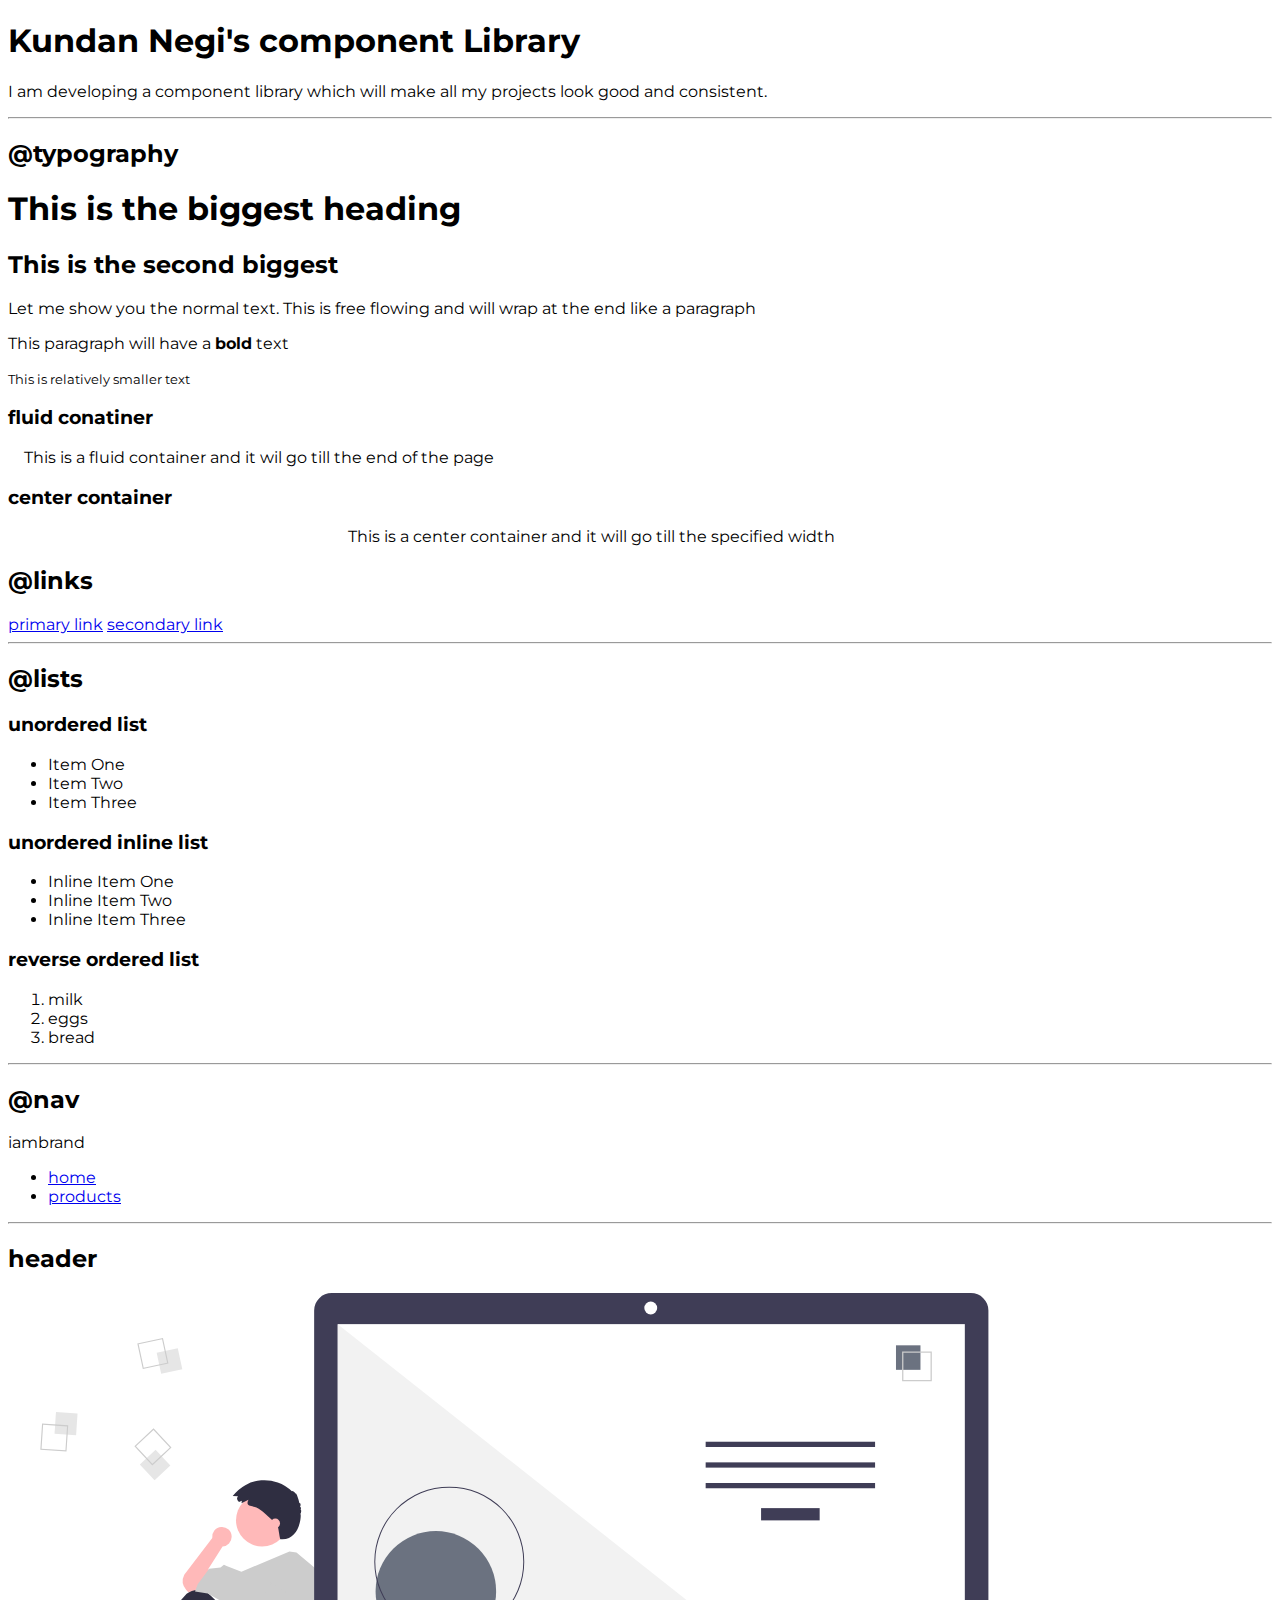
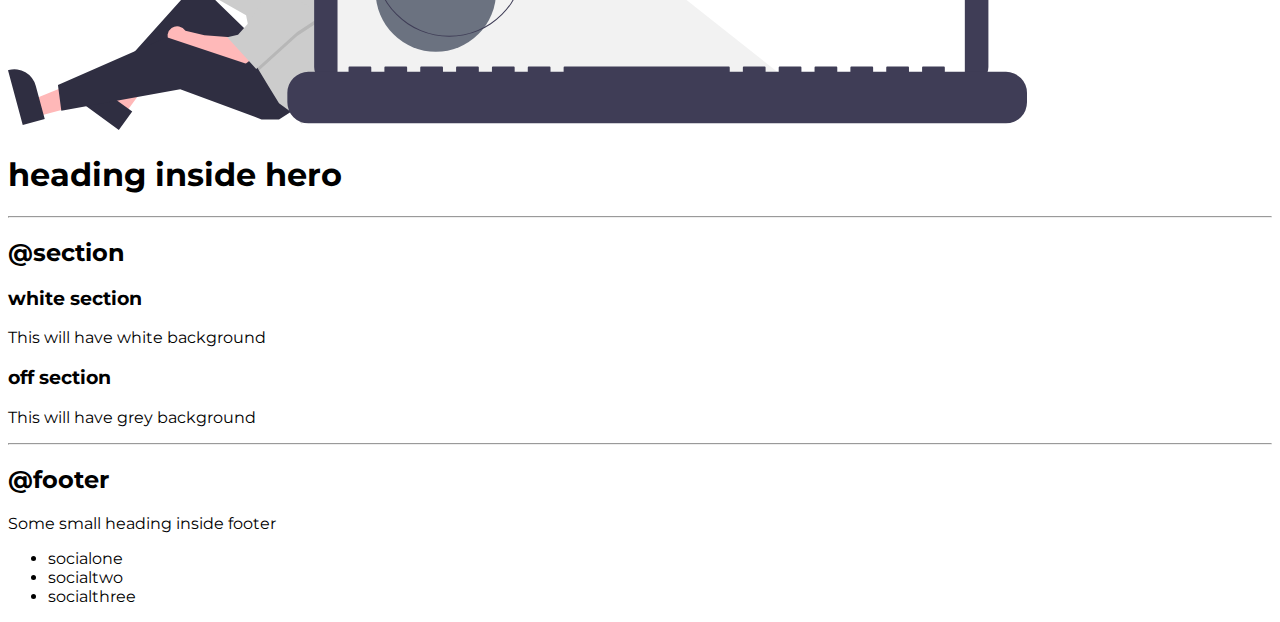
==== index.html @ 370e552e "container" ====
<!DOCTYPE html>
<html lang="en">

<head>
    <meta charset="UTF-8">
    <meta http-equiv="X-UA-Compatible" content="IE=edge">
    <meta name="viewport" content="width=device-width, initial-scale=1.0">
    <title>Component Library</title>
    
    <link href="styles.css" rel="stylesheet" />
</head>

<body>
    <h1 > Kundan Negi's component Library</h1>
    <!--  style="color:red" 2nd way of color-->
    <p >I am developing a component library which will make all my projects look good and consistent.</p>

    <hr>

    <h2>@typography</h2>

    <h1>This is the biggest heading</h1>
    <h2>This is the second biggest</h2>
    <p >Let me show you the normal text. This is free flowing and will wrap at the end like a paragraph</p>
    <p>This paragraph will have a <strong>bold</strong> text</p>
    <small >This is relatively smaller text</small>


    <h3>fluid conatiner</h3>
    <div class="container">This is a fluid container and it wil go till the end of the page</div>

    <h3>center container</h3>
    <div class="container container-center">This is a center container and it will go till the specified width</div>


    <h2>@links</h2>
    <a href="https://www.google.com">primary link</a>
    <a href="https://www.google.com">secondary link</a>


    <hr>


    <h2>@lists</h2>

    <h3>unordered list</h3>

    <ul>
        <li>Item One</li>
        <li>Item Two</li>
        <li>Item Three</li>
    </ul>

    <h3>unordered inline list</h3>

    <ul>
        <li>Inline Item One</li>
        <li>Inline Item Two</li>
        <li>Inline Item Three</li>
    </ul>

    <h3>reverse ordered list</h3>

    <ol>
        <li>milk</li>
        <li>eggs</li>
        <li>bread</li>
    </ol>


    <hr>


    <h2>@nav</h2>

    <nav>
        <div>iambrand</div>
        <ul>
            <li>
                <a href="/">home</a>
            </li>
            <li>
                <a href="/">products</a>
            </li>
        </ul>
    </nav>

    <hr>


    <h2>header</h2>

    <header>
        <img src="images/hero.svg">
        <h1>heading inside hero</h1>
    </header>

    <hr>

    <h2>@section</h2>

    <section>
        <h3>white section</h3>
        <p>This will have white background</p>
    </section>

    <section>
        <h3>off section</h3>
        <p>This will have grey background</p>
    </section>

    <hr>

    <h2>@footer</h2>


    <footer>
        <div>Some small heading inside footer</div>
        <ul>
            <li>socialone</li>
            <li>socialtwo</li>
            <li>socialthree</li>
        </ul>
    </footer>












    <!-- <div style="height: 30vh;">

    </div> -->




</body>

</html>
---- styles.css ----
@import url('https://fonts.googleapis.com/css2?family=Montserrat:wght@400;700&display=swap');

body {
    font-family: 'Montserrat', sans-serif
}

/* container */
.container {
    padding-left: 1rem;
    padding-right: 1 rem;
}

.container-center {
    max-width: 600px;
    margin: auto;
}


.containaer-fluid {
    

}
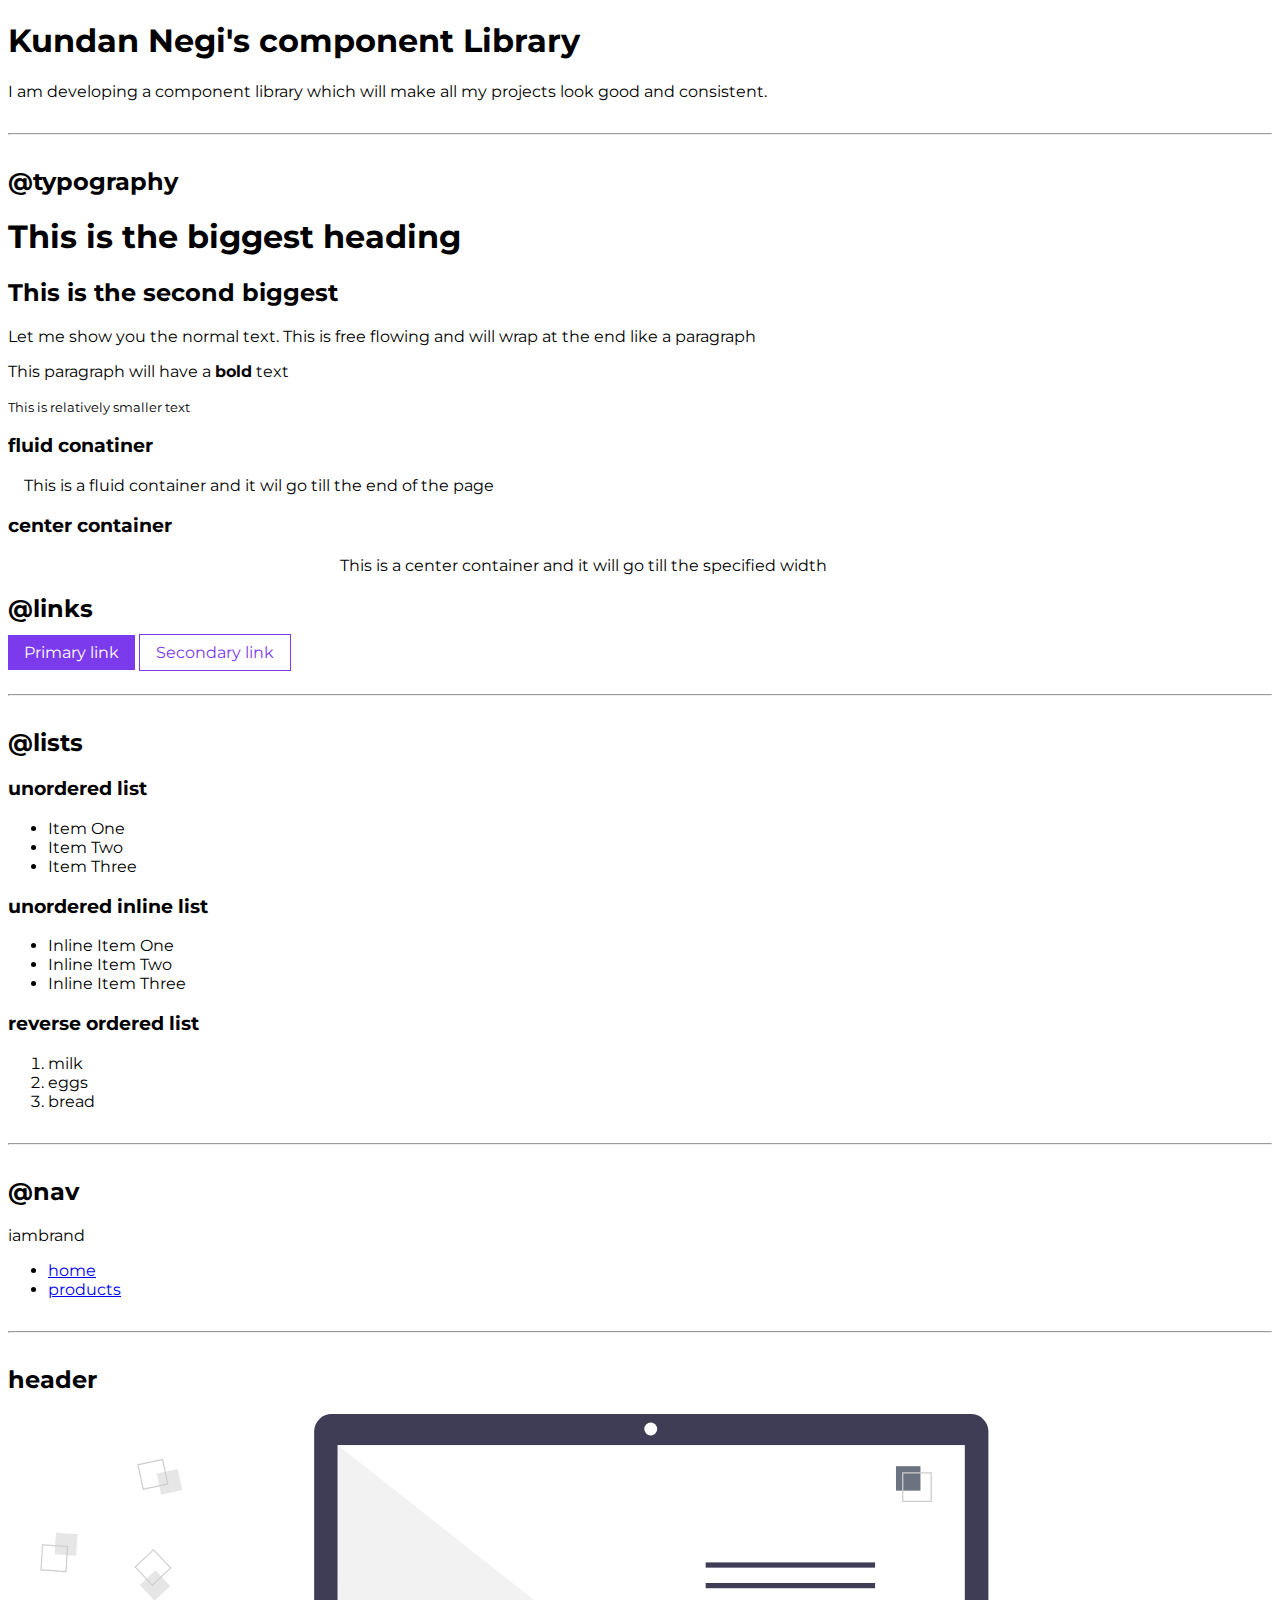
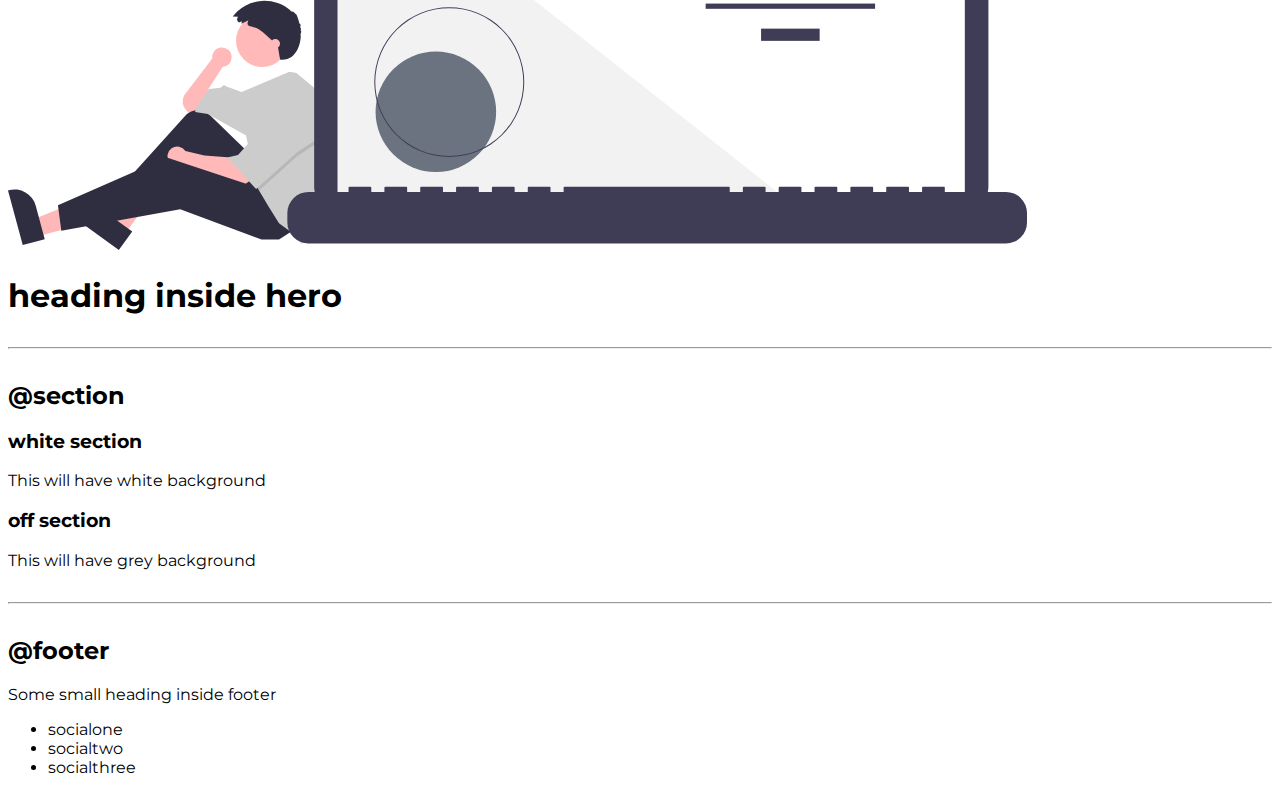
==== commit 67aa6307: "minor fix" ====
--- a/index.html
+++ b/index.html
@@ -34,8 +34,8 @@
 
 
     <h2>@links</h2>
-    <a href="https://www.google.com">primary link</a>
-    <a href="https://www.google.com">secondary link</a>
+    <a class="link link-primary" href="https://www.google.com">Primary link</a>
+    <a class="link link-secondary"href="https://www.google.com">Secondary link</a>
 
 
     <hr>
--- a/styles.css
+++ b/styles.css
@@ -1,13 +1,21 @@
 @import url('https://fonts.googleapis.com/css2?family=Montserrat:wght@400;700&display=swap');
+
+:root {
+    --primary-color:#7C3AED;
+}
 
 body {
     font-family: 'Montserrat', sans-serif
 }
 
+hr {
+    margin: 2rem 0rem;
+}
+
 /* container */
+
 .container {
-    padding-left: 1rem;
-    padding-right: 1 rem;
+    padding: 0rem 1rem;
 }
 
 .container-center {
@@ -15,8 +23,20 @@
     margin: auto;
 }
 
+/* links */
+.link {
+    text-decoration: none;
+    padding: 0.5rem 1rem;
+}
 
-.containaer-fluid {
-    
+.link-primary {
+    background-color: var(--primary-color);
+    border-radius: 0.5 rem;
+    color:white;
+}
 
+.link-secondary {
+    color: var(--primary-color);
+    border-radius: 0.5 rem;
+    border: 1px solid var(--primary-color);
 }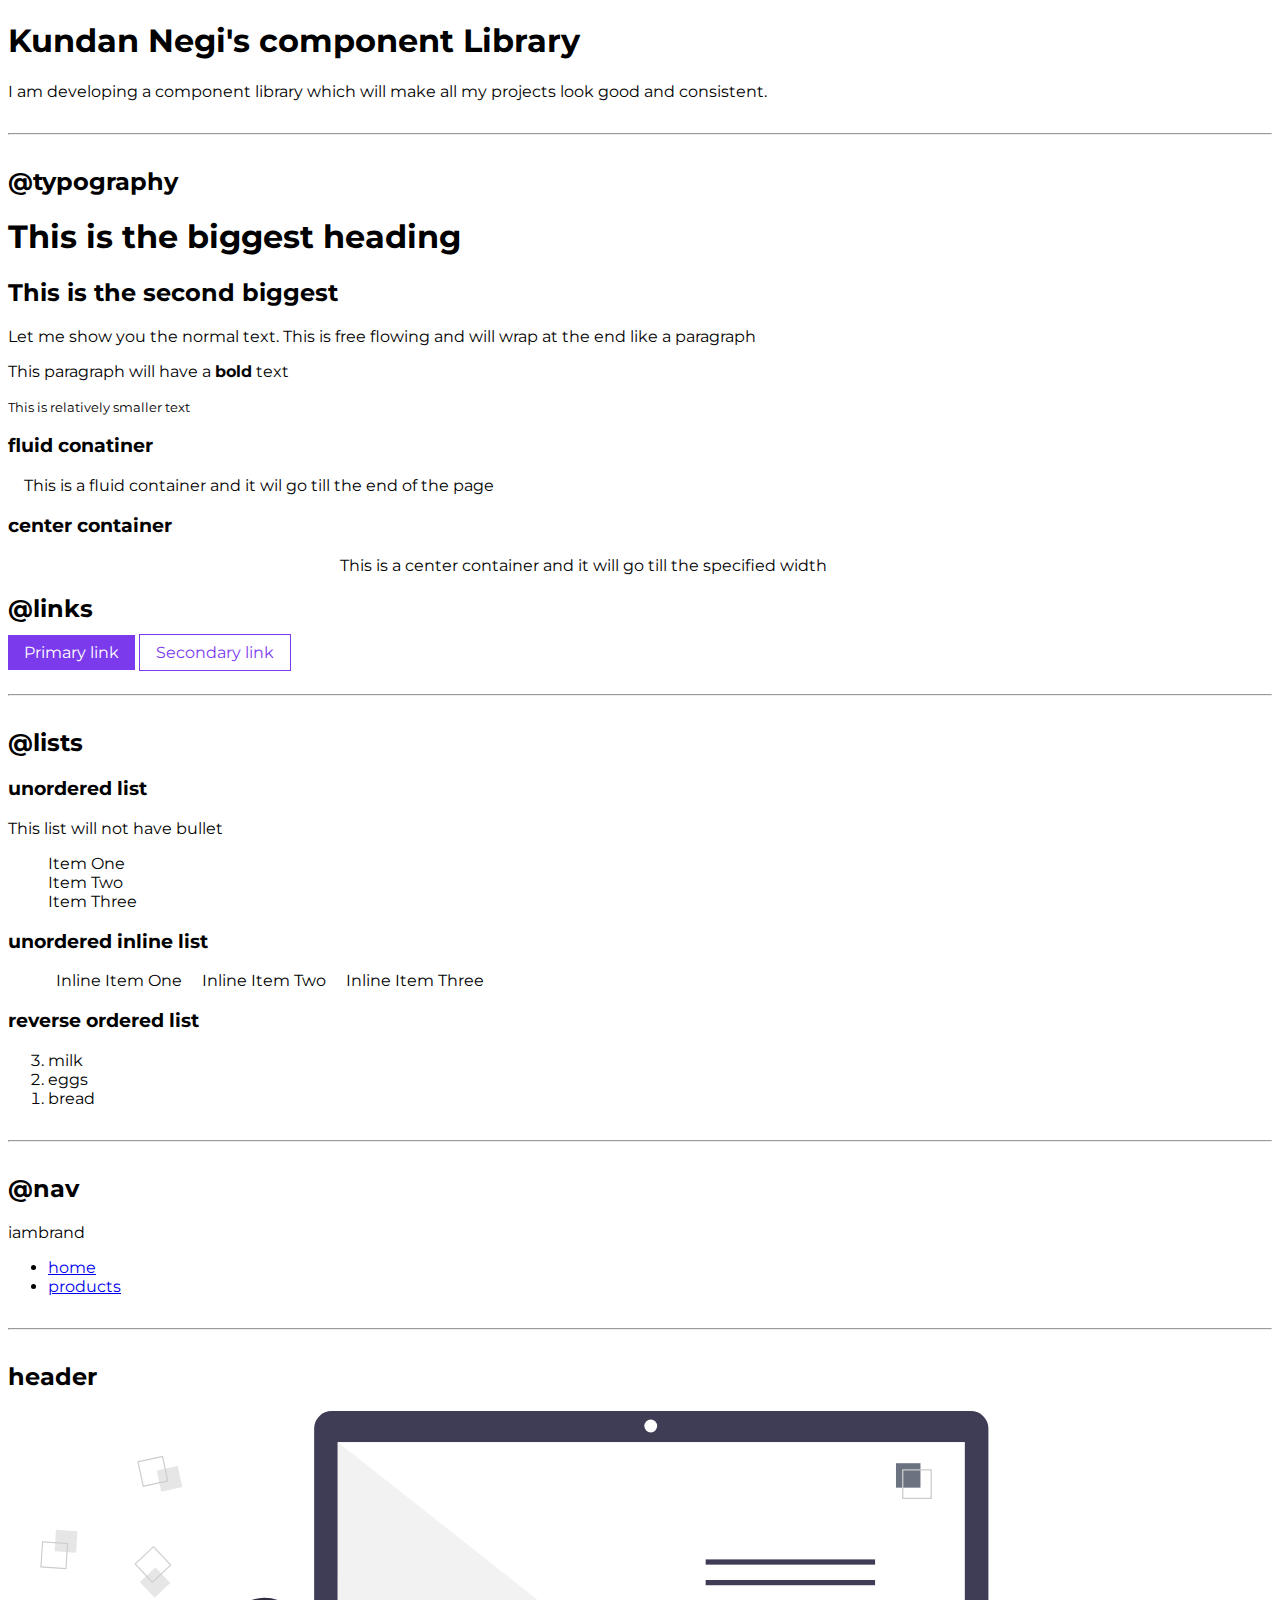
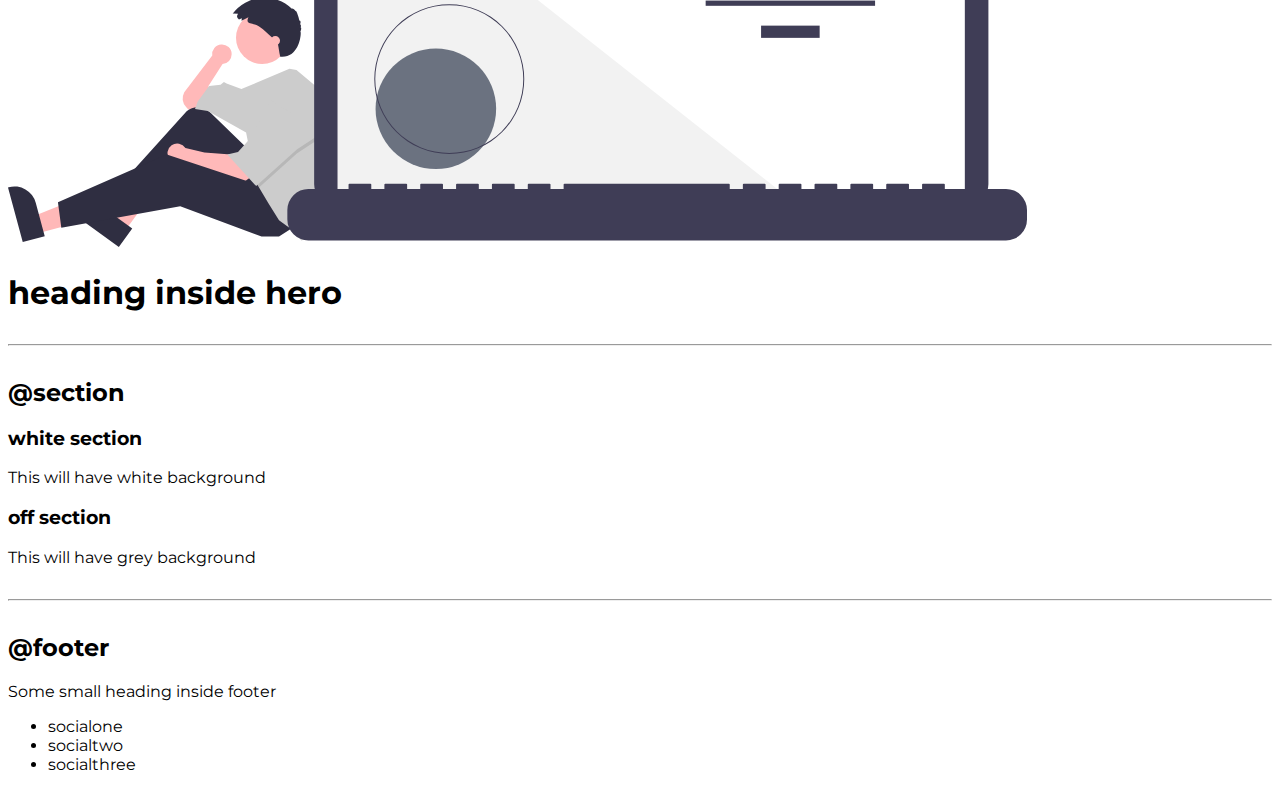
==== commit aba0a20b: "list" ====
--- a/index.html
+++ b/index.html
@@ -44,8 +44,8 @@
     <h2>@lists</h2>
 
     <h3>unordered list</h3>
-
-    <ul>
+    <p>This list will not have bullet</p>
+    <ul class="list-non-bullet">
         <li>Item One</li>
         <li>Item Two</li>
         <li>Item Three</li>
@@ -53,15 +53,15 @@
 
     <h3>unordered inline list</h3>
 
-    <ul>
-        <li>Inline Item One</li>
-        <li>Inline Item Two</li>
-        <li>Inline Item Three</li>
+    <ul class="list-non-bullet">
+        <li class="list-item-inline">Inline Item One</li>
+        <li class="list-item-inline">Inline Item Two</li>
+        <li class="list-item-inline">Inline Item Three</li>
     </ul>
 
     <h3>reverse ordered list</h3>
 
-    <ol>
+    <ol reversed>
         <li>milk</li>
         <li>eggs</li>
         <li>bread</li>
--- a/styles.css
+++ b/styles.css
@@ -39,4 +39,15 @@
     color: var(--primary-color);
     border-radius: 0.5 rem;
     border: 1px solid var(--primary-color);
+}
+
+/* lists */
+
+.list-non-bullet {
+    list-style: none;
+}
+
+.list-item-inline {
+    display: inline;
+    padding: 0rem 0.5rem;
 }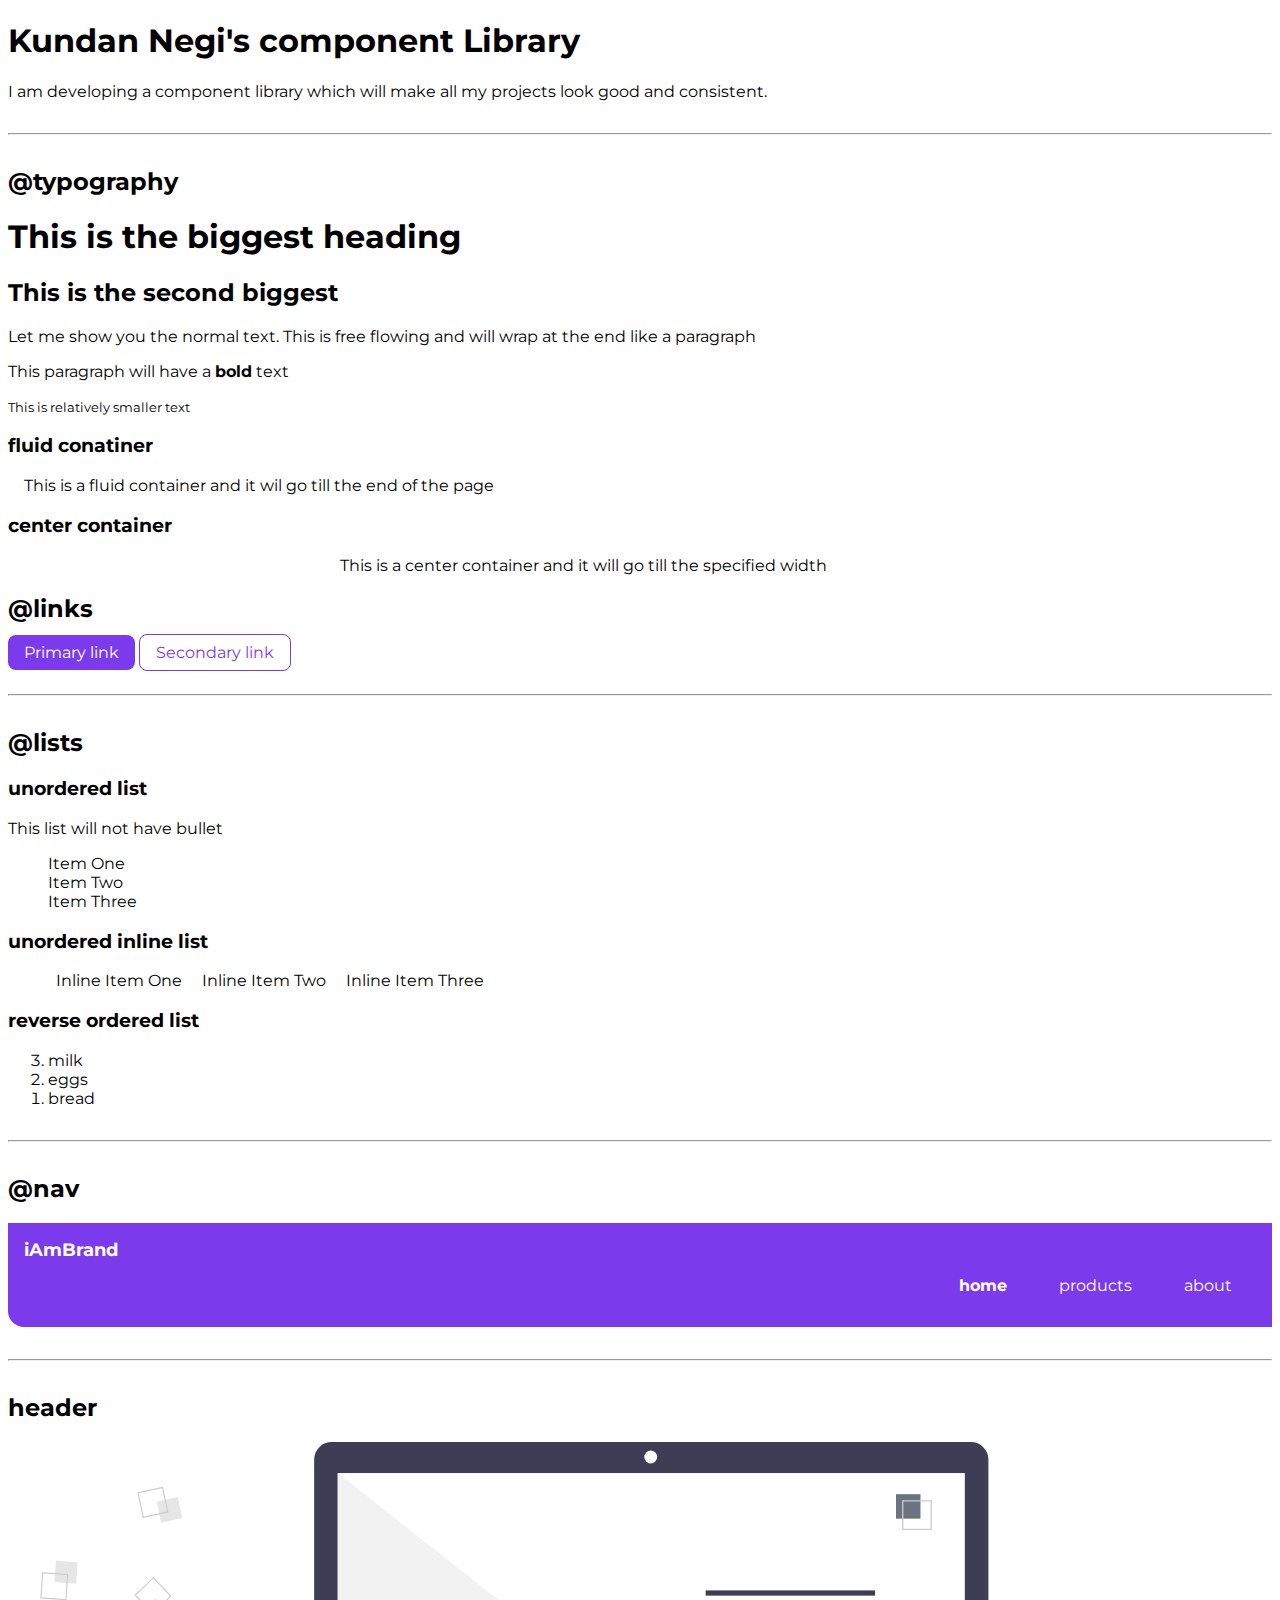
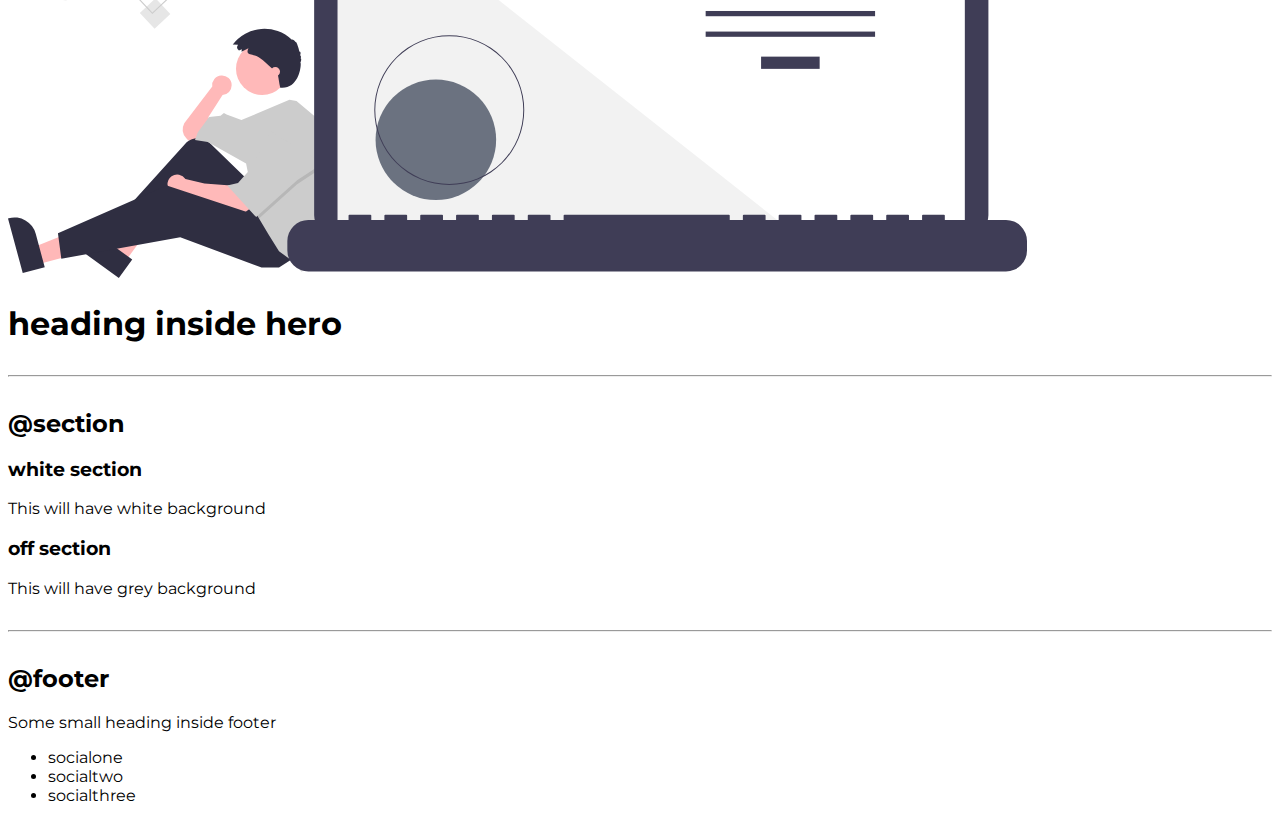
==== commit a701aa44: "navigation" ====
--- a/index.html
+++ b/index.html
@@ -73,14 +73,17 @@
 
     <h2>@nav</h2>
 
-    <nav>
-        <div>iambrand</div>
-        <ul>
-            <li>
-                <a href="/">home</a>
+    <nav class="navigation container">
+        <div class="nav-brand">iAmBrand</div>
+        <ul class="list-non-bullet nav-pills">
+            <li class="list-item-inline">
+                <a class="link link-active" href="/">home</a>
             </li>
-            <li>
-                <a href="/">products</a>
+            <li class="list-item-inline">
+                <a class="link" href="/">products</a>
+            </li>
+            <li class="list-item-inline">
+                <a class="link" href="/">about</a>
             </li>
         </ul>
     </nav>
--- a/styles.css
+++ b/styles.css
@@ -31,13 +31,13 @@
 
 .link-primary {
     background-color: var(--primary-color);
-    border-radius: 0.5 rem;
+    border-radius: 0.5rem;
     color:white;
 }
 
 .link-secondary {
     color: var(--primary-color);
-    border-radius: 0.5 rem;
+    border-radius: 0.5rem;
     border: 1px solid var(--primary-color);
 }
 
@@ -50,4 +50,32 @@
 .list-item-inline {
     display: inline;
     padding: 0rem 0.5rem;
+}
+
+/* navigation */
+
+.navigation {
+    background-color: var(--primary-color);
+    color:white;
+    padding: 1rem;
+    border-bottom-left-radius: 1rem;
+}
+
+.navigation .nav-brand {
+    font-weight: bold;
+    font-size: 1.1rem;
+}
+
+/* If link class inside navigation class being used */
+.navigation .link {
+    color:white;
+}
+
+/* nav-pills class used inside navigation class */
+.navigation .nav-pills {
+    text-align: right;
+}
+
+.navigation .link-active {
+    font-weight: bold;
 }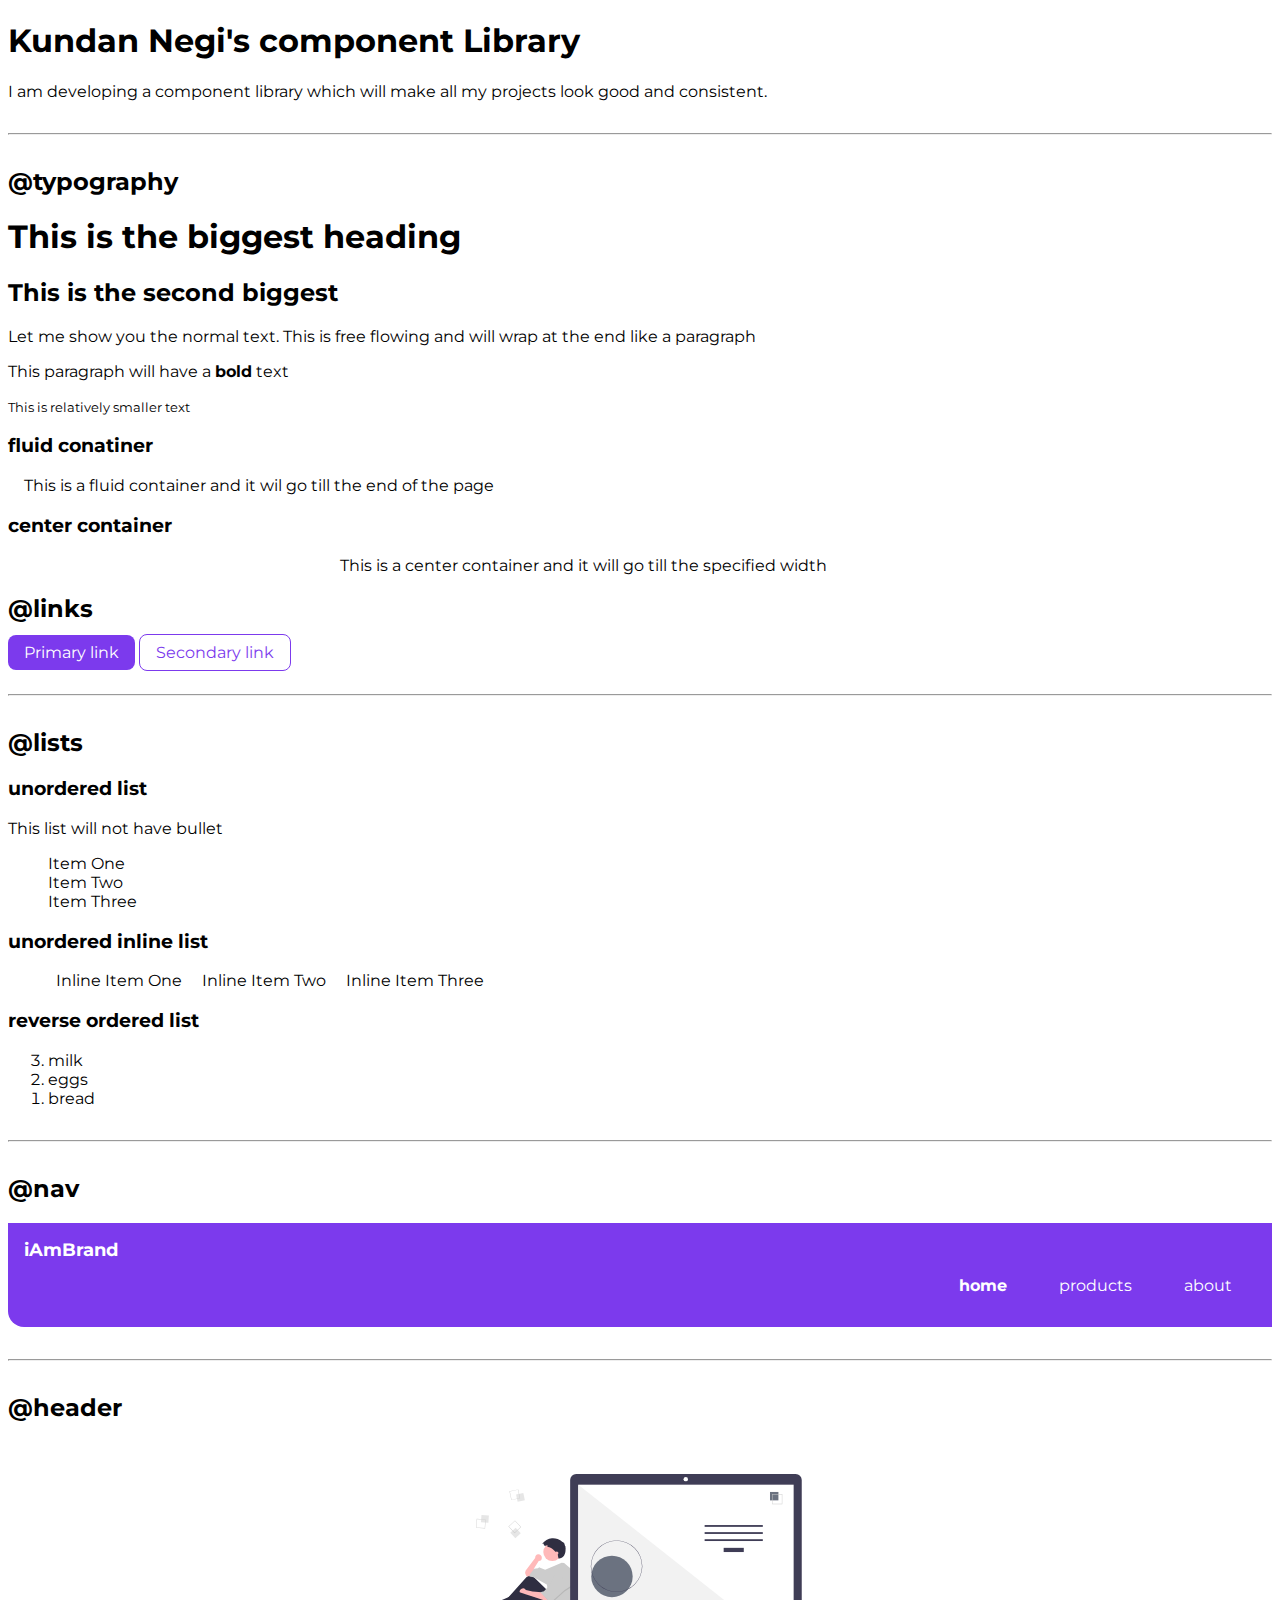
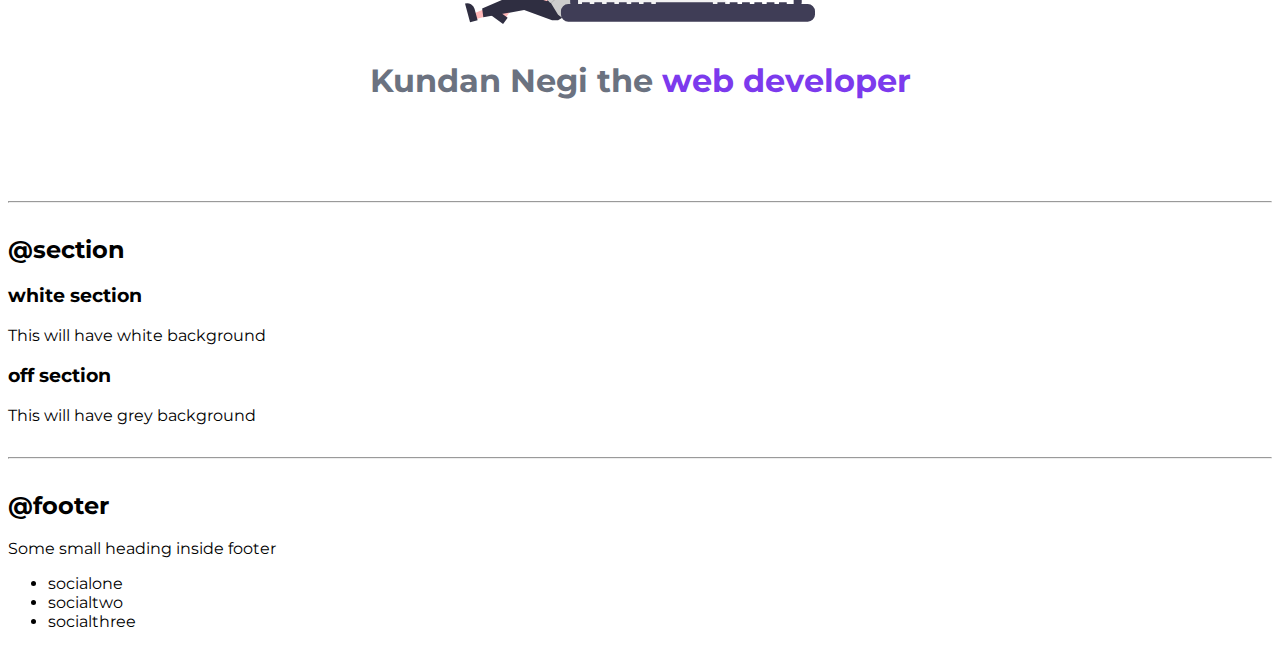
==== commit 41e9edcc: "header" ====
--- a/index.html
+++ b/index.html
@@ -91,11 +91,11 @@
     <hr>
 
 
-    <h2>header</h2>
+    <h2>@header</h2>
 
-    <header>
-        <img src="images/hero.svg">
-        <h1>heading inside hero</h1>
+    <header class="hero">
+        <img class="hero-img" src="images/hero.svg">
+        <h1 class="hero-heading">Kundan Negi the <span style="color: var(--primary-color)"> web developer</span></h1>
     </header>
 
     <hr>
--- a/styles.css
+++ b/styles.css
@@ -2,6 +2,7 @@
 
 :root {
     --primary-color:#7C3AED;
+    --dark-gray: #6b7280;
 }
 
 body {
@@ -78,4 +79,22 @@
 
 .navigation .link-active {
     font-weight: bold;
+}
+
+/* header */
+
+.hero {
+    padding: 2rem;
+    text-align: center;
+}
+
+.hero .hero-img {
+    max-width: 350px;
+    display: block;
+    margin: auto;
+}
+
+.hero .hero-heading {
+    padding: 1rem;
+    color: var(--dark-gray)
 }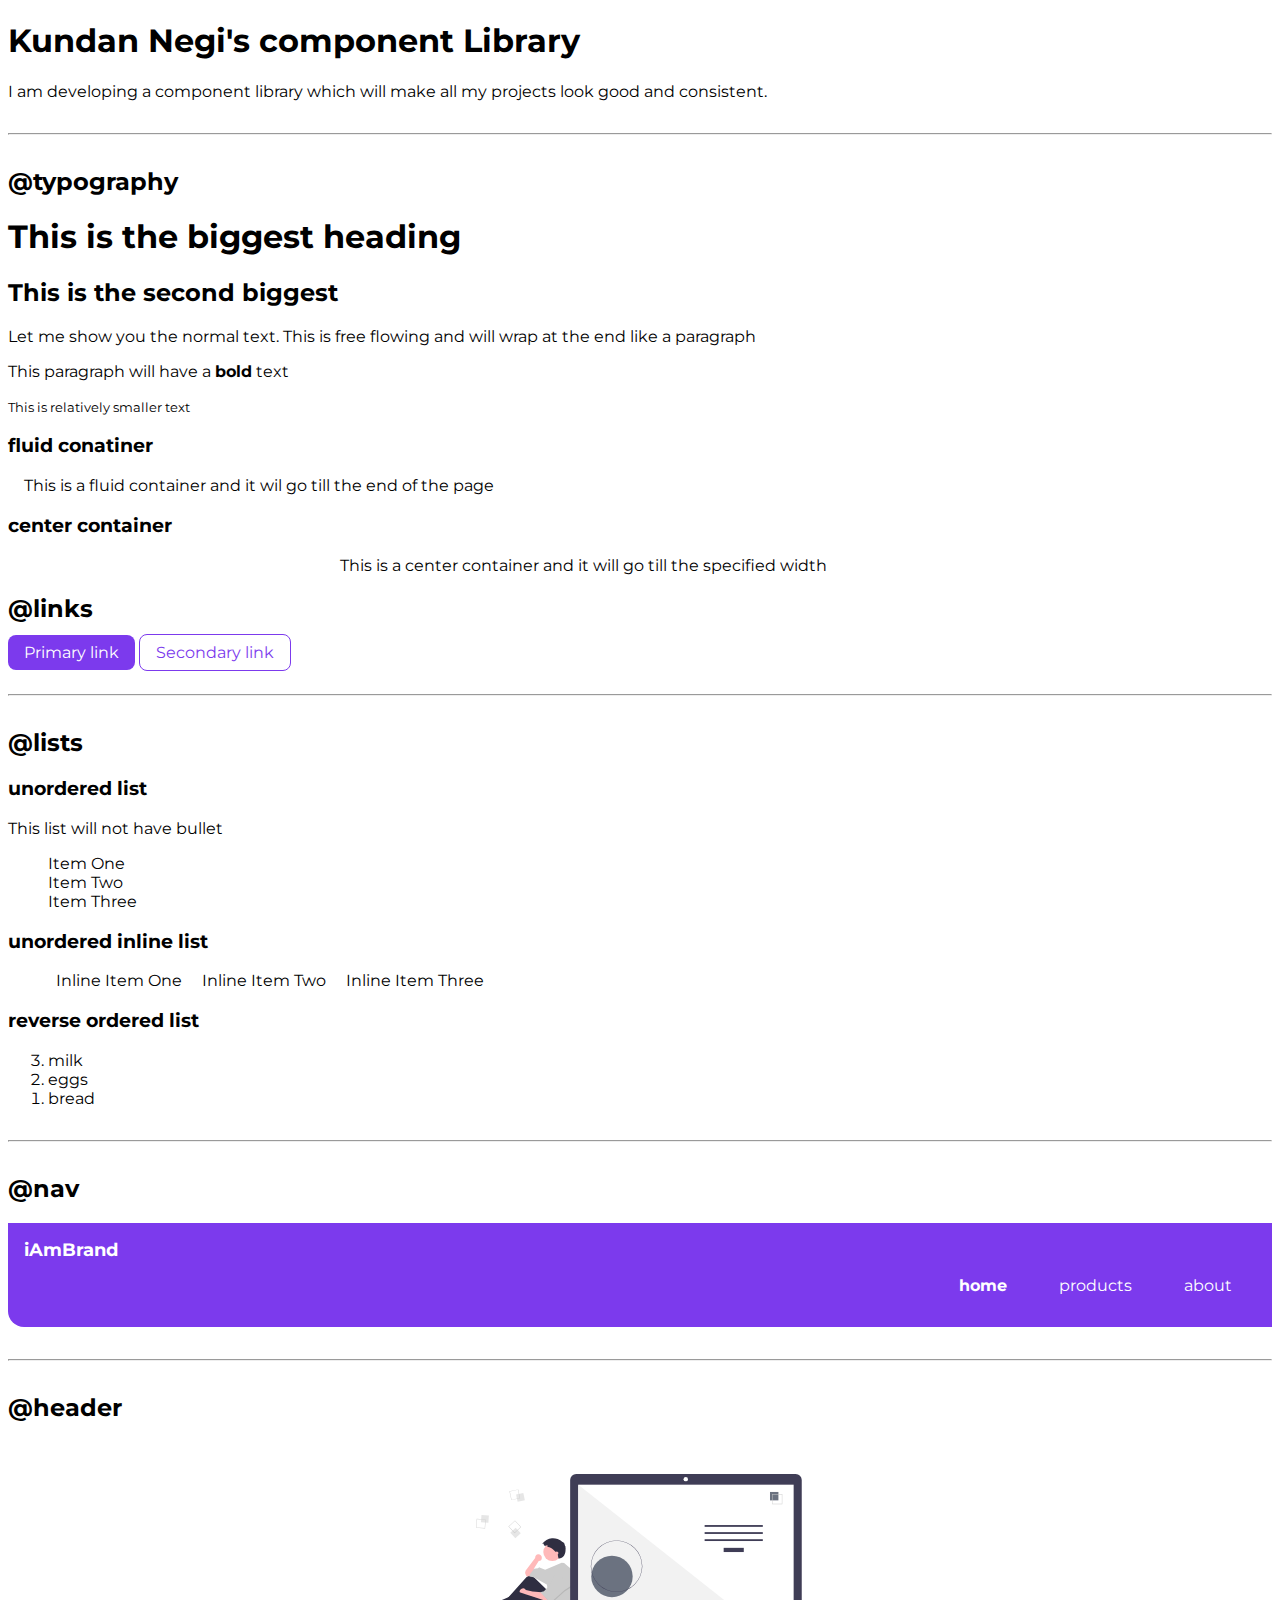
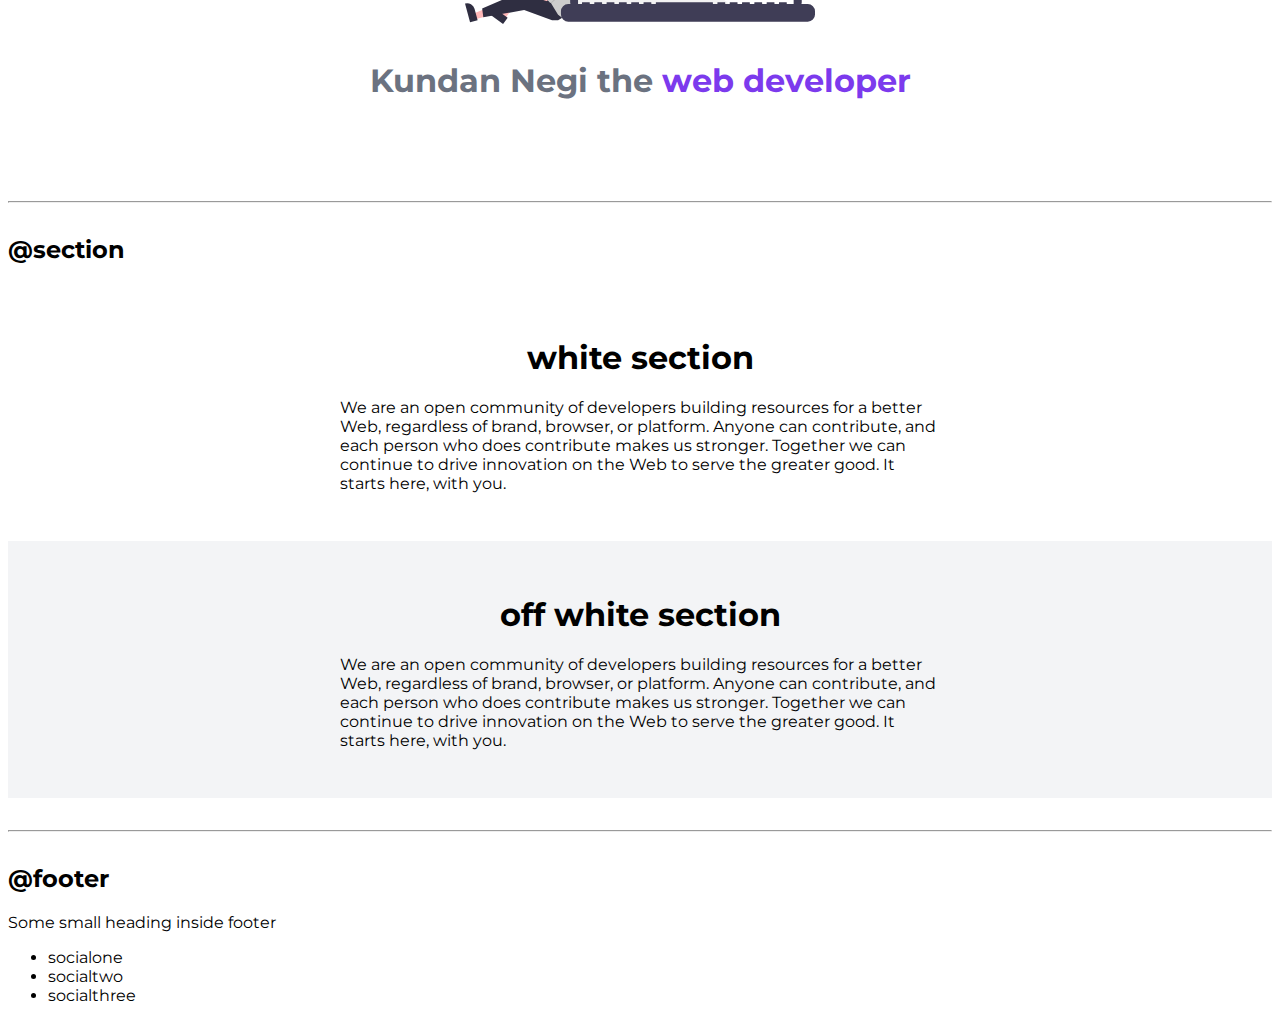
==== commit 2a63ae19: "section" ====
--- a/index.html
+++ b/index.html
@@ -102,14 +102,21 @@
 
     <h2>@section</h2>
 
-    <section>
-        <h3>white section</h3>
-        <p>This will have white background</p>
+    <section class="section">
+        <div  class="container container-center">
+            <h1>white section</h1>
+            <p>We are an open community of developers building resources for a better Web, regardless of brand, browser, or platform. Anyone can contribute, and each person who does contribute makes us stronger. Together we can continue to drive innovation on the Web to serve the greater good. It starts here, with you.</p>
+        </div>
+       
     </section>
 
-    <section>
-        <h3>off section</h3>
-        <p>This will have grey background</p>
+    <section class="section ow">
+        <div class="container container-center">
+            <h1>off white section</h1>
+        <p>We are an open community of developers building resources for a better Web, regardless of brand, browser, or platform. Anyone can contribute, and each person who does contribute makes us stronger. Together we can continue to drive innovation on the Web to serve the greater good. It starts here, with you.</p>
+
+        </div>
+        
     </section>
 
     <hr>
--- a/styles.css
+++ b/styles.css
@@ -1,8 +1,9 @@
 @import url('https://fonts.googleapis.com/css2?family=Montserrat:wght@400;700&display=swap');
 
 :root {
-    --primary-color:#7C3AED;
+    --primary-color: #7C3AED;
     --dark-gray: #6b7280;
+    --off-white: #f3f4f6;
 }
 
 body {
@@ -33,7 +34,7 @@
 .link-primary {
     background-color: var(--primary-color);
     border-radius: 0.5rem;
-    color:white;
+    color: white;
 }
 
 .link-secondary {
@@ -57,7 +58,7 @@
 
 .navigation {
     background-color: var(--primary-color);
-    color:white;
+    color: white;
     padding: 1rem;
     border-bottom-left-radius: 1rem;
 }
@@ -69,7 +70,7 @@
 
 /* If link class inside navigation class being used */
 .navigation .link {
-    color:white;
+    color: white;
 }
 
 /* nav-pills class used inside navigation class */
@@ -97,4 +98,20 @@
 .hero .hero-heading {
     padding: 1rem;
     color: var(--dark-gray)
+}
+
+
+/* section */
+
+.section {
+    padding: 2rem;
+}
+
+.section h1 {
+    text-align: center;
+    
+}
+
+.ow {
+    background-color: var(--off-white);
 }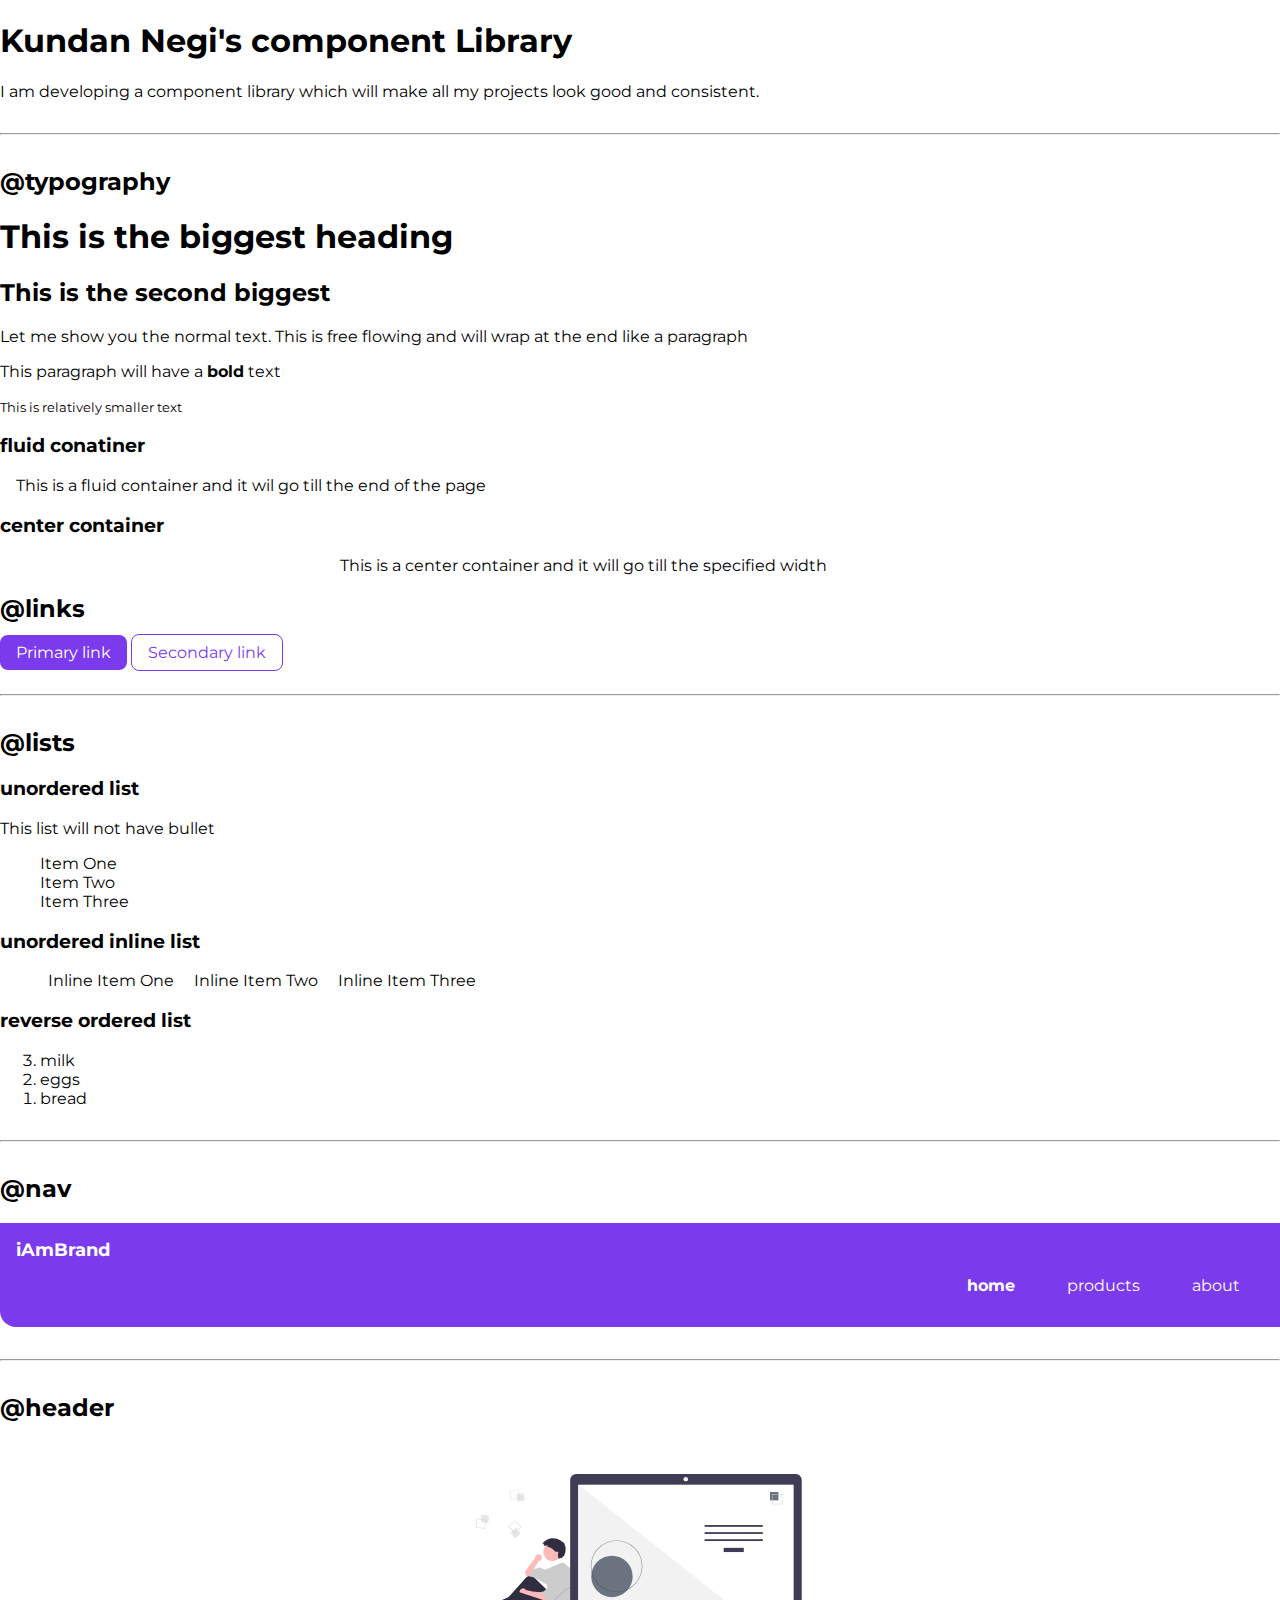
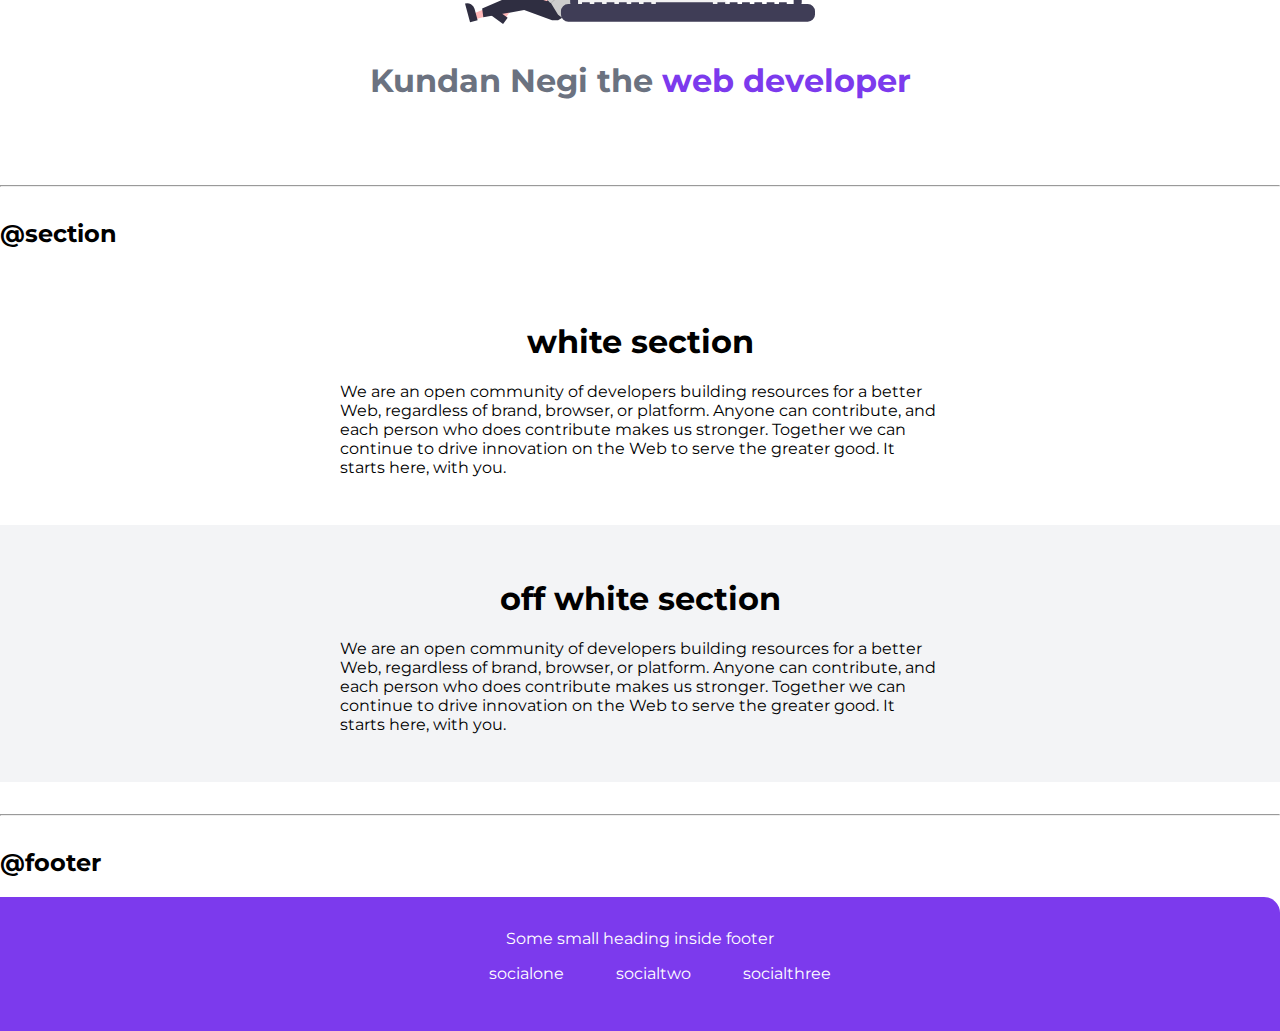
==== commit 552ffb2b: "footer" ====
--- a/index.html
+++ b/index.html
@@ -124,12 +124,12 @@
     <h2>@footer</h2>
 
 
-    <footer>
-        <div>Some small heading inside footer</div>
-        <ul>
-            <li>socialone</li>
-            <li>socialtwo</li>
-            <li>socialthree</li>
+    <footer class="footer">
+        <div class="footer-header">Some small heading inside footer</div>
+        <ul class="social-links list-non-bullet">
+            <li class="list-item-inline"><a class="link" href="/">socialone</a></li>
+            <li class="list-item-inline"><a class="link" href="/">socialtwo</a></li>
+            <li class="list-item-inline"><a class="link" href="/">socialthree</a></li>
         </ul>
     </footer>
 
--- a/styles.css
+++ b/styles.css
@@ -7,7 +7,8 @@
 }
 
 body {
-    font-family: 'Montserrat', sans-serif
+    font-family: 'Montserrat', sans-serif;
+    margin: 0px;
 }
 
 hr {
@@ -96,7 +97,8 @@
 }
 
 .hero .hero-heading {
-    padding: 1rem;
+    text-align: center;
+    padding-top: 1rem;
     color: var(--dark-gray)
 }
 
@@ -114,4 +116,24 @@
 
 .ow {
     background-color: var(--off-white);
+}
+
+/* footer */
+
+.footer {
+    background-color: var(--primary-color);
+    padding: 2rem;
+    text-align: center;
+    color: white;
+    border-top-right-radius: 1rem;;
+
+}
+
+.footer .link {
+    color: white;
+
+}
+
+.footer .footer-header .social-links {
+
 }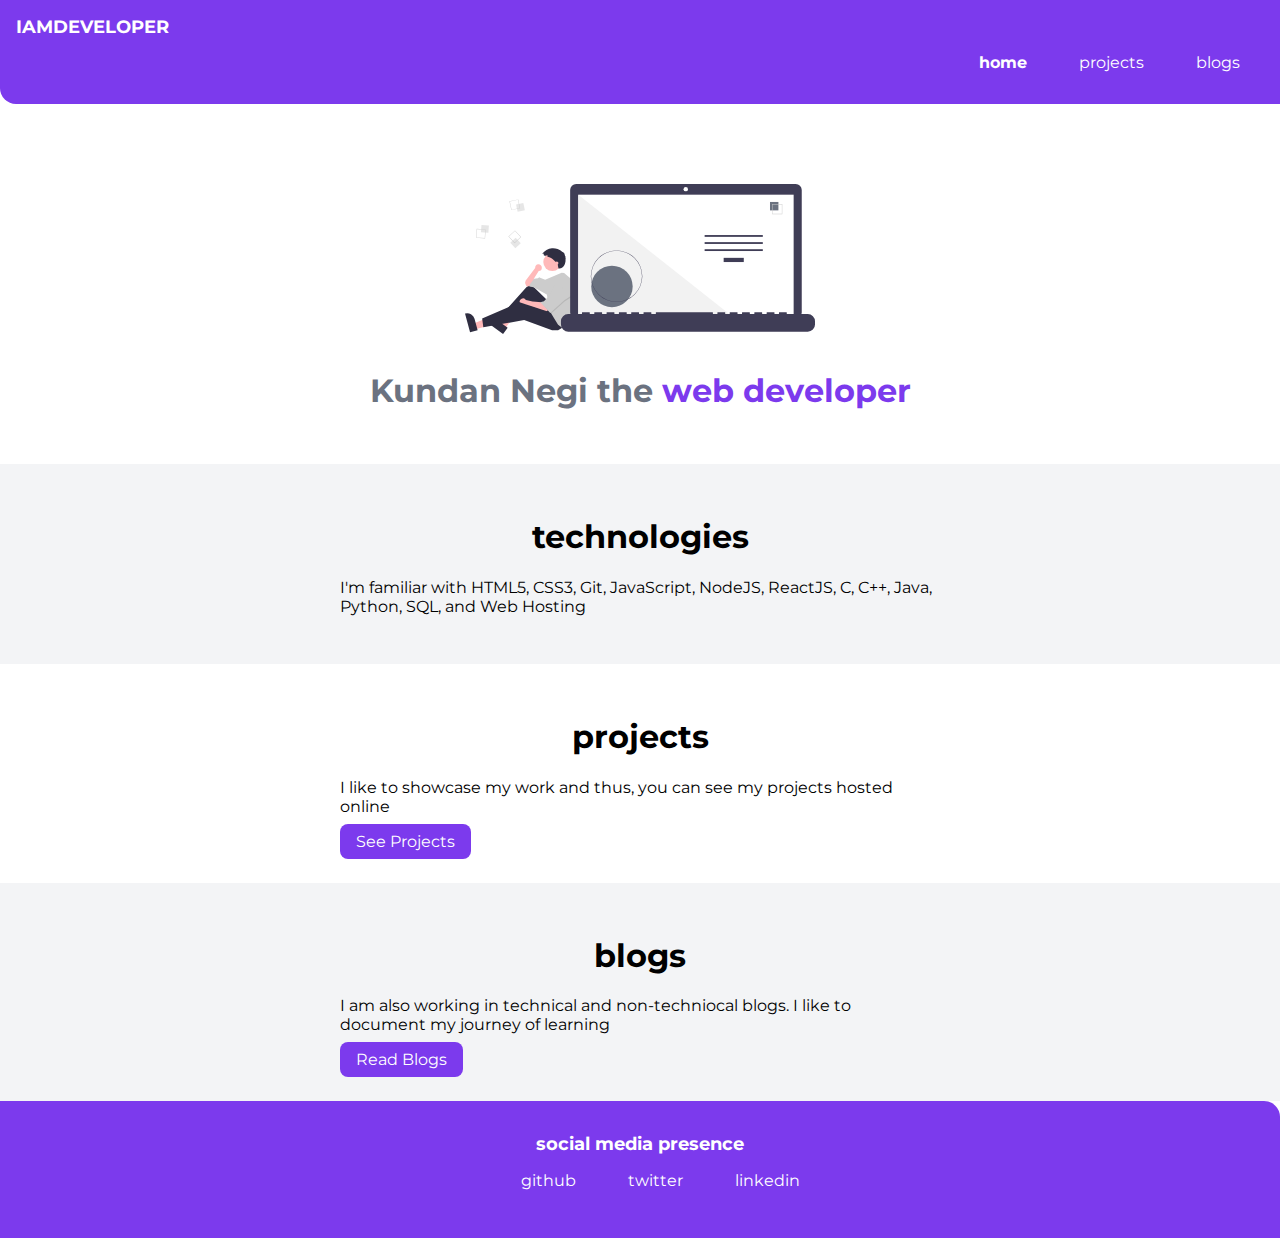
==== commit 49079eef: "project blogs components" ====
--- a/index.html
+++ b/index.html
@@ -5,150 +5,68 @@
     <meta charset="UTF-8">
     <meta http-equiv="X-UA-Compatible" content="IE=edge">
     <meta name="viewport" content="width=device-width, initial-scale=1.0">
-    <title>Component Library</title>
-    
+    <title>Home | adarshbalika</title>
     <link href="styles.css" rel="stylesheet" />
 </head>
 
 <body>
-    <h1 > Kundan Negi's component Library</h1>
-    <!--  style="color:red" 2nd way of color-->
-    <p >I am developing a component library which will make all my projects look good and consistent.</p>
-
-    <hr>
-
-    <h2>@typography</h2>
-
-    <h1>This is the biggest heading</h1>
-    <h2>This is the second biggest</h2>
-    <p >Let me show you the normal text. This is free flowing and will wrap at the end like a paragraph</p>
-    <p>This paragraph will have a <strong>bold</strong> text</p>
-    <small >This is relatively smaller text</small>
-
-
-    <h3>fluid conatiner</h3>
-    <div class="container">This is a fluid container and it wil go till the end of the page</div>
-
-    <h3>center container</h3>
-    <div class="container container-center">This is a center container and it will go till the specified width</div>
-
-
-    <h2>@links</h2>
-    <a class="link link-primary" href="https://www.google.com">Primary link</a>
-    <a class="link link-secondary"href="https://www.google.com">Secondary link</a>
-
-
-    <hr>
-
-
-    <h2>@lists</h2>
-
-    <h3>unordered list</h3>
-    <p>This list will not have bullet</p>
-    <ul class="list-non-bullet">
-        <li>Item One</li>
-        <li>Item Two</li>
-        <li>Item Three</li>
-    </ul>
-
-    <h3>unordered inline list</h3>
-
-    <ul class="list-non-bullet">
-        <li class="list-item-inline">Inline Item One</li>
-        <li class="list-item-inline">Inline Item Two</li>
-        <li class="list-item-inline">Inline Item Three</li>
-    </ul>
-
-    <h3>reverse ordered list</h3>
-
-    <ol reversed>
-        <li>milk</li>
-        <li>eggs</li>
-        <li>bread</li>
-    </ol>
-
-
-    <hr>
-
-
-    <h2>@nav</h2>
-
     <nav class="navigation container">
-        <div class="nav-brand">iAmBrand</div>
+        <div class="nav-brand">IAMDEVELOPER</div>
         <ul class="list-non-bullet nav-pills">
             <li class="list-item-inline">
                 <a class="link link-active" href="/">home</a>
             </li>
             <li class="list-item-inline">
-                <a class="link" href="/">products</a>
+                <a class="link" href="/projects.html">projects</a>
             </li>
             <li class="list-item-inline">
-                <a class="link" href="/">about</a>
+                <a class="link" href="/blogs.html">blogs</a>
             </li>
         </ul>
     </nav>
-
-    <hr>
-
-
-    <h2>@header</h2>
 
     <header class="hero">
         <img class="hero-img" src="images/hero.svg">
         <h1 class="hero-heading">Kundan Negi the <span style="color: var(--primary-color)"> web developer</span></h1>
     </header>
 
-    <hr>
+    <section class="section ow">
+        <div class="container container-center">
+            <h1>technologies</h1>
+            <p>I'm familiar with HTML5, CSS3, Git, JavaScript, NodeJS, ReactJS, C, C++, Java, Python, SQL, and Web Hosting</p>
 
-    <h2>@section</h2>
+        </div>
+
+    </section>
 
     <section class="section">
-        <div  class="container container-center">
-            <h1>white section</h1>
-            <p>We are an open community of developers building resources for a better Web, regardless of brand, browser, or platform. Anyone can contribute, and each person who does contribute makes us stronger. Together we can continue to drive innovation on the Web to serve the greater good. It starts here, with you.</p>
+        <div class="container container-center">
+            <h1>projects</h1>
+            <p>I like to showcase my work and thus, you can see my projects hosted online</p>
+            <a class="link link-primary" href="https://www.google.com">See Projects</a>
+
         </div>
-       
+
     </section>
 
     <section class="section ow">
         <div class="container container-center">
-            <h1>off white section</h1>
-        <p>We are an open community of developers building resources for a better Web, regardless of brand, browser, or platform. Anyone can contribute, and each person who does contribute makes us stronger. Together we can continue to drive innovation on the Web to serve the greater good. It starts here, with you.</p>
+            <h1>blogs</h1>
+            <p>I am also working in technical and non-techniocal blogs. I like to document my journey of learning</p>
+            <a class="link link-primary" href="https://www.google.com">Read Blogs</a>
 
         </div>
-        
+
     </section>
 
-    <hr>
-
-    <h2>@footer</h2>
-
-
     <footer class="footer">
-        <div class="footer-header">Some small heading inside footer</div>
+        <div class="footer-header">social media presence</div>
         <ul class="social-links list-non-bullet">
-            <li class="list-item-inline"><a class="link" href="/">socialone</a></li>
-            <li class="list-item-inline"><a class="link" href="/">socialtwo</a></li>
-            <li class="list-item-inline"><a class="link" href="/">socialthree</a></li>
+            <li class="list-item-inline"><a class="link" href="https://github.com/codekundan">github</a></li>
+            <li class="list-item-inline"><a class="link" href="https://twitter.com/codekundan">twitter</a></li>
+            <li class="list-item-inline"><a class="link" href="/">linkedin</a></li>
         </ul>
     </footer>
-
-
-
-
-
-
-
-
-
-
-
-
-    <!-- <div style="height: 30vh;">
-
-    </div> -->
-
-
 
 
 </body>
--- a/styles.css
+++ b/styles.css
@@ -13,6 +13,13 @@
 
 hr {
     margin: 2rem 0rem;
+}
+
+
+/* spaces */
+
+.margin-md {
+    margin: 2 rem;
 }
 
 /* container */
@@ -31,12 +38,16 @@
     text-decoration: none;
     padding: 0.5rem 1rem;
 }
+   
 
 .link-primary {
     background-color: var(--primary-color);
     border-radius: 0.5rem;
     color: white;
+    margin-top: 1rem;
+    margin-bottom: 1rem;
 }
+
 
 .link-secondary {
     color: var(--primary-color);
@@ -81,12 +92,14 @@
 
 .navigation .link-active {
     font-weight: bold;
+    text-align: center;
 }
 
 /* header */
 
 .hero {
     padding: 2rem;
+    padding-top: 5rem;
     text-align: center;
 }
 
@@ -134,6 +147,8 @@
 
 }
 
-.footer .footer-header .social-links {
+.footer .footer-header {
+    font-weight: bold;
+    font-size: large;
 
 }